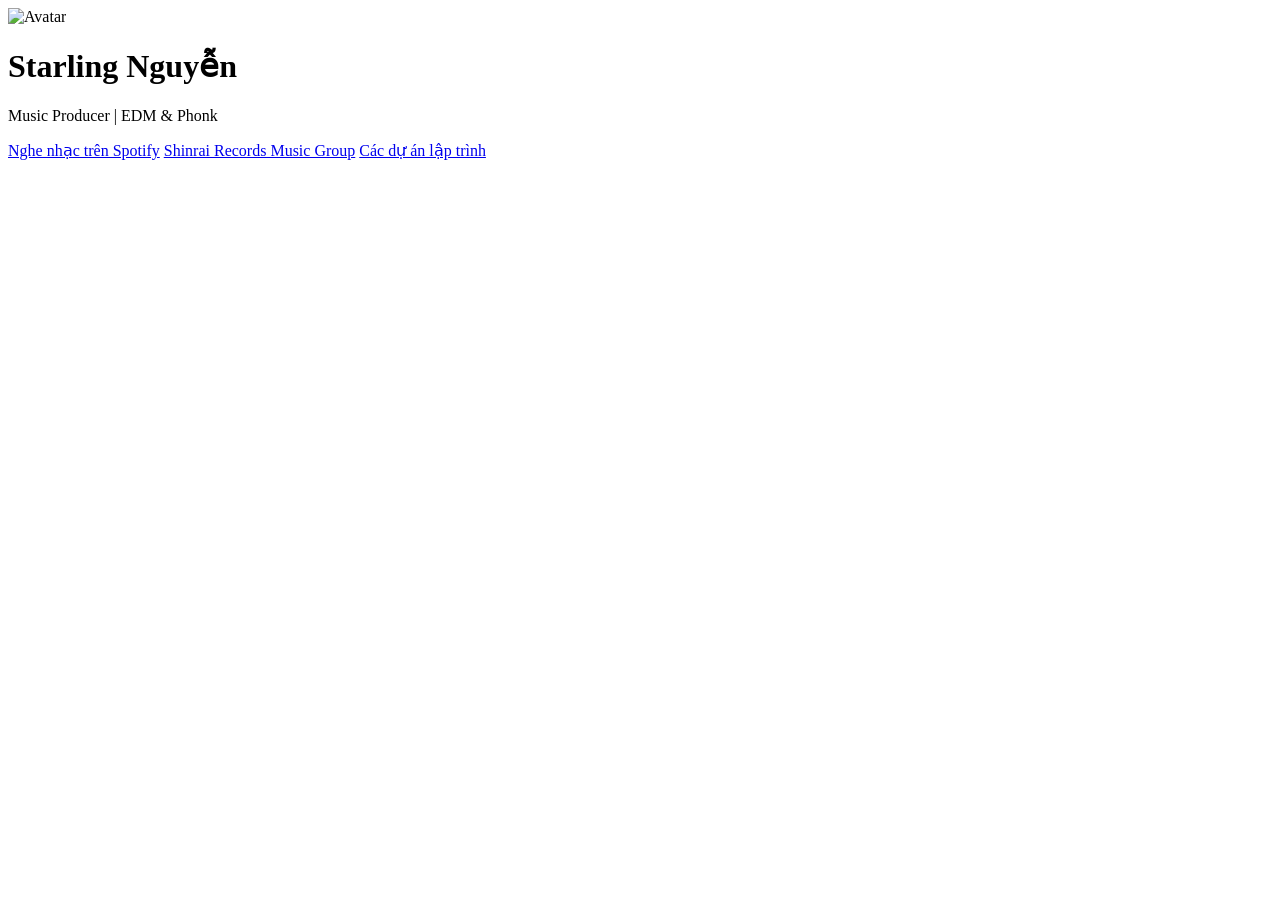
==== index.html @ a1803b0f "Create index.html for personal linktree This HTML file serves as a personal linktree page for Starli" ====
<!DOCTYPE html>
<html lang="vi">
<head>
    <meta charset="UTF-8">
    <meta name="viewport" content="width=device-width, initial-scale=1.0">
    <title>STARLINGNX | Linktree</title>
    <link rel="stylesheet" href="style.css">
</head>
<body>
    <div class="container">
        <!-- Đổi 'avatar.jpg' thành đường dẫn ảnh thực tế của bạn -->
        <img src="avatar.jpg" alt="Avatar" class="profile-pic">
        
        <h1>Starling Nguyễn</h1>
        <p>Music Producer | EDM & Phonk</p>
        
        <div class="links">
            <a href="https://spotify.com/..." class="link-btn" target="_blank">Nghe nhạc trên Spotify</a>
            <a href="https://..." class="link-btn" target="_blank">Shinrai Records Music Group</a>
            <a href="https://..." class="link-btn" target="_blank">Các dự án lập trình</a>
        </div>
    </div>
</body>
</html>
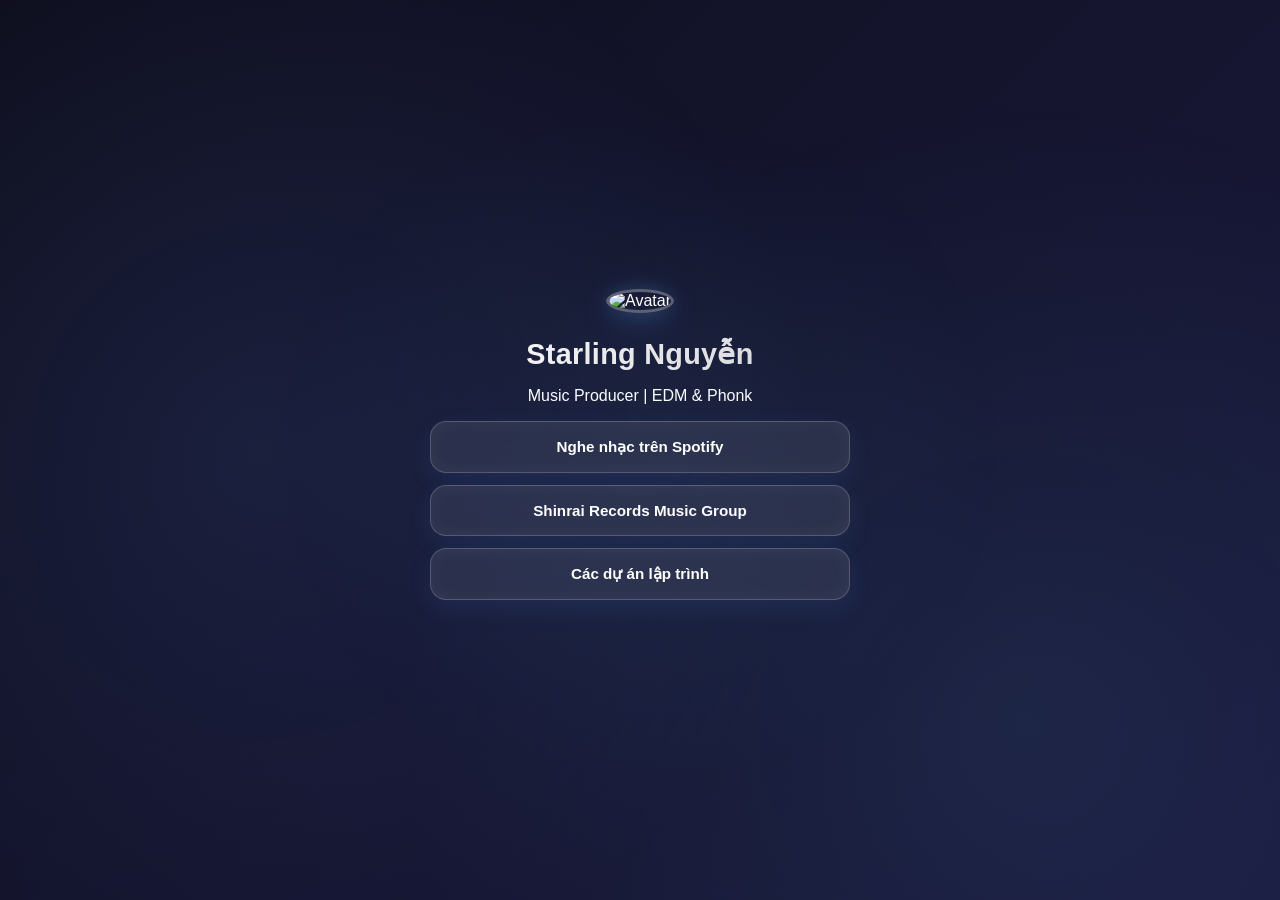
==== commit 89d03e22: "Update index.html" ====
--- a/index.html
+++ b/index.html
@@ -3,7 +3,7 @@
 <head>
     <meta charset="UTF-8">
     <meta name="viewport" content="width=device-width, initial-scale=1.0">
-    <title>STARLINGNX | Linktree</title>
+    <title>STARLINGN | Linktree</title>
     <link rel="stylesheet" href="style.css">
 </head>
 <body>
--- a/style.css
+++ b/style.css
@@ -0,0 +1,283 @@
+/* --- 1. CẤU HÌNH CHUNG & NỀN GRADIENT CHUYỂN ĐỘNG iOS 26 --- */
+* {
+    box-sizing: border-box;
+}
+
+body {
+    font-family: -apple-system, BlinkMacSystemFont, 'Segoe UI', 'Helvetica Neue', sans-serif;
+    background: linear-gradient(135deg, #0f0f1e 0%, #1a1a3e 25%, #0d2d5f 50%, #1a3a52 75%, #0f1f2e 100%);
+    background-size: 400% 400%;
+    animation: gradientBG 16s ease infinite;
+    color: #ffffff;
+    display: flex;
+    justify-content: center;
+    align-items: center;
+    min-height: 100vh;
+    padding: 40px 20px;
+    margin: 0;
+    overflow: hidden;
+}
+
+@keyframes gradientBG {
+    0% { background-position: 0% 50%; }
+    25% { background-position: 100% 50%; }
+    50% { background-position: 100% 100%; }
+    75% { background-position: 0% 100%; }
+    100% { background-position: 0% 50%; }
+}
+
+/* Animated background blur layer */
+body::before {
+    content: '';
+    position: fixed;
+    top: 0;
+    left: 0;
+    width: 100%;
+    height: 100%;
+    background: radial-gradient(circle at 20% 50%, rgba(100, 150, 255, 0.1) 0%, transparent 50%),
+                radial-gradient(circle at 80% 80%, rgba(100, 200, 255, 0.08) 0%, transparent 50%);
+    pointer-events: none;
+    animation: overlayShift 8s ease infinite;
+    z-index: 1;
+}
+
+@keyframes overlayShift {
+    0% { opacity: 0.3; }
+    50% { opacity: 0.6; }
+    100% { opacity: 0.3; }
+}
+
+/* --- 2. KHUNG NỘI DUNG (CONTAINER) --- */
+.container {
+    text-align: center;
+    width: 100%;
+    max-width: 420px;
+    position: relative;
+    z-index: 2;
+}
+
+/* Bling effect background */
+.container::before {
+    content: '';
+    position: absolute;
+    top: -50%;
+    left: -50%;
+    width: 200%;
+    height: 200%;
+    background: radial-gradient(circle at center, rgba(100, 200, 255, 0.05) 0%, transparent 70%);
+    animation: bling 20s ease infinite;
+    pointer-events: none;
+    border-radius: 50%;
+}
+
+@keyframes bling {
+    0% { transform: translate(0, 0) scale(1); }
+    50% { transform: translate(30px, -30px) scale(1.1); }
+    100% { transform: translate(0, 0) scale(1); }
+}
+
+/* --- 3. THÔNG TIN CÁ NHÂN --- */
+.profile-pic {
+    width: 110px;
+    height: 110px;
+    border-radius: 50%;
+    object-fit: cover;
+    margin-bottom: 12px;
+    border: 3px solid rgba(255, 255, 255, 0.3);
+    box-shadow: 0 8px 32px rgba(100, 150, 255, 0.2),
+                0 0 20px rgba(100, 200, 255, 0.15);
+    animation: fadeInUp 1s ease-out forwards, profileGlow 3s ease-in-out infinite;
+}
+
+@keyframes profileGlow {
+    0%, 100% { box-shadow: 0 8px 32px rgba(100, 150, 255, 0.2), 0 0 20px rgba(100, 200, 255, 0.15); }
+    50% { box-shadow: 0 8px 40px rgba(100, 150, 255, 0.35), 0 0 30px rgba(100, 200, 255, 0.25); }
+}
+
+h1 {
+    font-size: 1.8rem;
+    font-weight: 700;
+    margin: 12px 0 6px 0;
+    letter-spacing: 0.3px;
+    animation: fadeInUp 1s ease-out 0.1s forwards;
+    background: linear-gradient(135deg, #ffffff 0%, rgba(255, 255, 255, 0.8) 100%);
+    -webkit-background-clip: text;
+    -webkit-text-fill-color: transparent;
+    background-clip: text;
+}
+
+.bio {
+    font-size: 0.95rem;
+    color: rgba(255, 255, 255, 0.7);
+    margin-bottom: 32px;
+    animation: fadeInUp 1s ease-out 0.2s forwards;
+    letter-spacing: 0.2px;
+}
+
+/* --- 4. NÚT BẤM KÍNH MỜ (iOS GLASSMORPHISM) & EFFECTS --- */
+.link-btn {
+    display: flex;
+    align-items: center;
+    justify-content: center;
+    position: relative;
+    
+    background: rgba(255, 255, 255, 0.08);
+    backdrop-filter: blur(20px);
+    -webkit-backdrop-filter: blur(20px);
+    border: 1.5px solid rgba(255, 255, 255, 0.2);
+    
+    color: white;
+    text-decoration: none;
+    padding: 16px 24px;
+    margin: 12px 0;
+    border-radius: 16px;
+    font-weight: 600;
+    font-size: 0.95rem;
+    overflow: hidden;
+    
+    opacity: 0;
+    animation: fadeInUp 1s ease-out forwards;
+    transition: all 0.4s cubic-bezier(0.34, 1.56, 0.64, 1);
+    
+    /* Subtle glow effect */
+    box-shadow: 0 8px 24px rgba(100, 150, 255, 0.1),
+                inset 0 0 20px rgba(255, 255, 255, 0.05);
+}
+
+.btn-icon {
+    font-size: 1.2rem;
+    position: absolute;
+    left: 24px;
+    transition: transform 0.4s cubic-bezier(0.34, 1.56, 0.64, 1);
+}
+
+/* Shimmer Effect iOS-style */
+.link-btn::before {
+    content: '';
+    position: absolute;
+    top: 0;
+    left: -100%;
+    width: 100%;
+    height: 100%;
+    background: linear-gradient(90deg, 
+        transparent, 
+        rgba(255, 255, 255, 0.25), 
+        transparent);
+    transition: left 0.7s cubic-bezier(0.25, 0.46, 0.45, 0.94);
+}
+
+.link-btn:hover::before {
+    left: 100%;
+}
+
+/* Glow layer */
+.link-btn::after {
+    content: '';
+    position: absolute;
+    top: 0;
+    left: 0;
+    width: 100%;
+    height: 100%;
+    background: radial-gradient(circle at center, rgba(100, 200, 255, 0.3) 0%, transparent 70%);
+    opacity: 0;
+    transition: opacity 0.4s ease;
+    pointer-events: none;
+}
+
+.link-btn:hover {
+    transform: scale(1.05) translateY(-4px);
+    background: rgba(255, 255, 255, 0.15);
+    border-color: rgba(255, 255, 255, 0.4);
+    box-shadow: 0 16px 40px rgba(100, 150, 255, 0.25),
+                inset 0 0 30px rgba(255, 255, 255, 0.1),
+                0 0 20px rgba(100, 200, 255, 0.2);
+}
+
+.link-btn:hover::after {
+    opacity: 1;
+}
+
+.link-btn:hover .btn-icon {
+    transform: scale(1.2) rotate(-10deg);
+}
+
+.link-btn:active {
+    transform: scale(0.98) translateY(-2px);
+    box-shadow: 0 8px 20px rgba(100, 150, 255, 0.15),
+                inset 0 0 20px rgba(255, 255, 255, 0.08);
+}
+
+/* --- 5. HIỆU ỨNG TRUỢT LÊN TỪNG NÚT (STAGGERED FADE-IN) --- */
+@keyframes fadeInUp {
+    from {
+        opacity: 0;
+        transform: translateY(30px);
+        filter: blur(10px);
+    }
+    to {
+        opacity: 1;
+        transform: translateY(0);
+        filter: blur(0);
+    }
+}
+
+.link-btn:nth-child(1) { animation-delay: 0.3s; }
+.link-btn:nth-child(2) { animation-delay: 0.45s; }
+.link-btn:nth-child(3) { animation-delay: 0.6s; }
+.link-btn:nth-child(4) { animation-delay: 0.75s; }
+.link-btn:nth-child(5) { animation-delay: 0.9s; }
+
+/* --- 6. RESPONSIVE & TABLET/MOBILE --- */
+@media (max-width: 768px) {
+    .container {
+        max-width: 100%;
+        padding: 0 20px;
+    }
+    
+    .link-btn {
+        padding: 14px 20px;
+        font-size: 0.9rem;
+        margin: 10px 0;
+    }
+    
+    h1 {
+        font-size: 1.6rem;
+    }
+}
+
+@media (max-width: 480px) {
+    body {
+        padding: 30px 16px;
+    }
+    
+    .profile-pic {
+        width: 90px;
+        height: 90px;
+    }
+    
+    h1 {
+        font-size: 1.4rem;
+    }
+    
+    .link-btn {
+        padding: 12px 18px;
+        font-size: 0.85rem;
+        margin: 8px 0;
+        border-radius: 12px;
+    }
+}
+
+/* --- 7. DARK MODE & ACCESSIBILITY --- */
+@media (prefers-reduced-motion: reduce) {
+    * {
+        animation-duration: 0.01ms !important;
+        animation-iteration-count: 1 !important;
+        transition-duration: 0.01ms !important;
+    }
+}
+
+@supports (backdrop-filter: blur(10px)) {
+    .link-btn {
+        background: rgba(255, 255, 255, 0.08);
+    }
+}
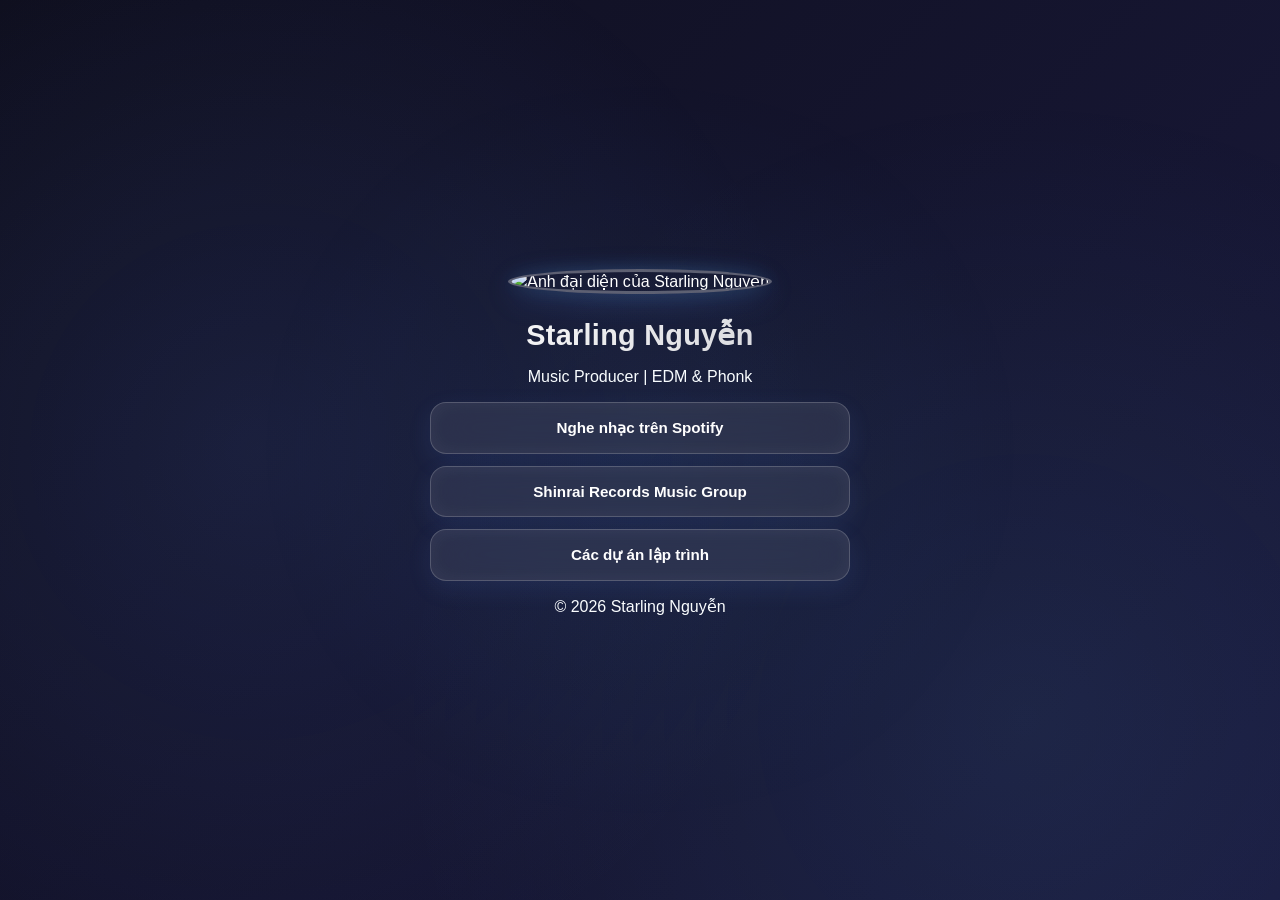
==== commit 6ed4358d: "Improve index.html: accessibility, SEO, security (meta tags, rel=noopener, lazy loading, ARIA, struc" ====
--- a/index.html
+++ b/index.html
@@ -1,24 +1,62 @@
 <!DOCTYPE html>
 <html lang="vi">
 <head>
-    <meta charset="UTF-8">
-    <meta name="viewport" content="width=device-width, initial-scale=1.0">
-    <title>STARLINGN | Linktree</title>
-    <link rel="stylesheet" href="style.css">
+  <meta charset="utf-8">
+  <meta name="viewport" content="width=device-width, initial-scale=1">
+  <title>STARLINGN | Linktree</title>
+  <meta name="description" content="Starling Nguyễn — Music Producer (EDM & Phonk). Nghe nhạc, xem dự án và liên hệ.">
+  <link rel="canonical" href="https://starlingnx.github.io/Personal_information/">
+  <!-- Open Graph / Social -->
+  <meta property="og:title" content="STARLINGN | Starling Nguyễn">
+  <meta property="og:description" content="Music Producer — EDM & Phonk. Nghe nhạc, xem dự án và liên hệ.">
+  <meta property="og:image" content="https://raw.githubusercontent.com/starlingnx/Personal_information/main/avatar.jpg">
+  <meta property="og:url" content="https://starlingnx.github.io/Personal_information/">
+  <meta name="twitter:card" content="summary_large_image">
+  <link rel="icon" href="favicon.ico">
+  <link rel="stylesheet" href="style.css">
 </head>
 <body>
-    <div class="container">
-        <!-- Đổi 'avatar.jpg' thành đường dẫn ảnh thực tế của bạn -->
-        <img src="avatar.jpg" alt="Avatar" class="profile-pic">
-        
-        <h1>Starling Nguyễn</h1>
-        <p>Music Producer | EDM & Phonk</p>
-        
-        <div class="links">
-            <a href="https://spotify.com/..." class="link-btn" target="_blank">Nghe nhạc trên Spotify</a>
-            <a href="https://..." class="link-btn" target="_blank">Shinrai Records Music Group</a>
-            <a href="https://..." class="link-btn" target="_blank">Các dự án lập trình</a>
-        </div>
-    </div>
+  <main class="container" role="main">
+    <!-- Thay avatar.jpg bằng đường dẫn ảnh thật; thêm width/height và lazy loading -->
+    <img src="avatar.jpg" alt="Ảnh đại diện của Starling Nguyễn" class="profile-pic" loading="lazy" width="200" height="200">
+    <h1>Starling Nguyễn</h1>
+    <p>Music Producer | EDM &amp; Phonk</p>
+
+    <nav class="links" aria-label="Các liên kết chính">
+      <!-- Thay các href placeholder bằng link thật; target _blank có rel để an toàn -->
+      <a href="https://open.spotify.com/" class="link-btn" target="_blank" rel="noopener noreferrer" aria-label="Nghe nhạc trên Spotify (mở tab mới)">
+        Nghe nhạc trên Spotify
+      </a>
+      <a href="https://" class="link-btn" target="_blank" rel="noopener noreferrer" aria-label="Shinrai Records Music Group (mở tab mới)">
+        Shinrai Records Music Group
+      </a>
+      <a href="https://github.com/starlingnx" class="link-btn" target="_blank" rel="noopener noreferrer" aria-label="Các dự án lập trình (mở tab mới)">
+        Các dự án lập trình
+      </a>
+    </nav>
+
+    <footer aria-label="Liên hệ">
+      <!-- Nếu muốn hiển thị email, dùng mailto: hoặc form liên hệ; cân nhắc obfuscation để tránh spam -->
+      <p>© <span id="year"></span> Starling Nguyễn</p>
+    </footer>
+  </main>
+
+  <script>
+    // small UX: cập nhật năm tự động
+    document.getElementById('year').textContent = new Date().getFullYear();
+  </script>
+
+  <!-- Structured data: Person -->
+  <script type="application/ld+json">
+  {
+    "@context": "https://schema.org",
+    "@type": "Person",
+    "name": "Starling Nguyễn",
+    "url": "https://starlingnx.github.io/Personal_information/",
+    "jobTitle": "Music Producer",
+    "description": "Music Producer — EDM & Phonk.",
+    "image": "https://raw.githubusercontent.com/starlingnx/Personal_information/main/avatar.jpg"
+  }
+  </script>
 </body>
 </html>
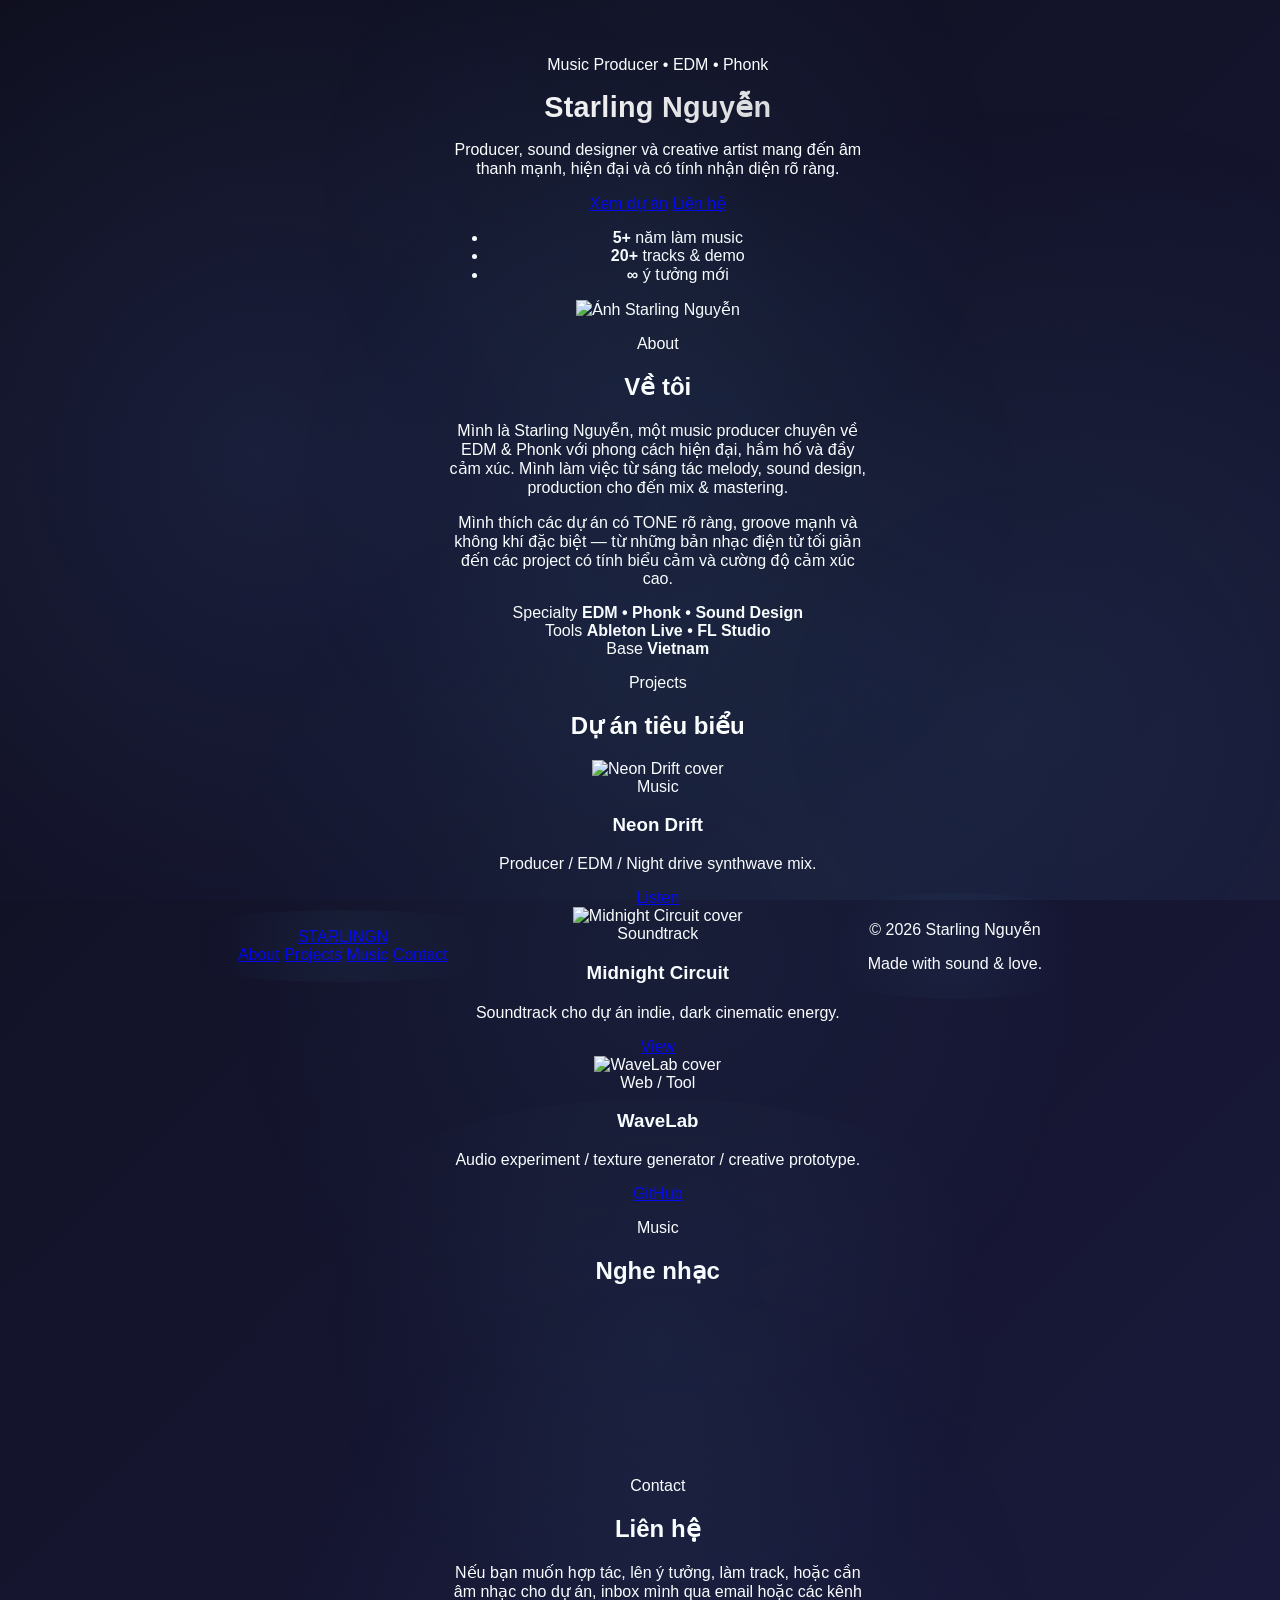
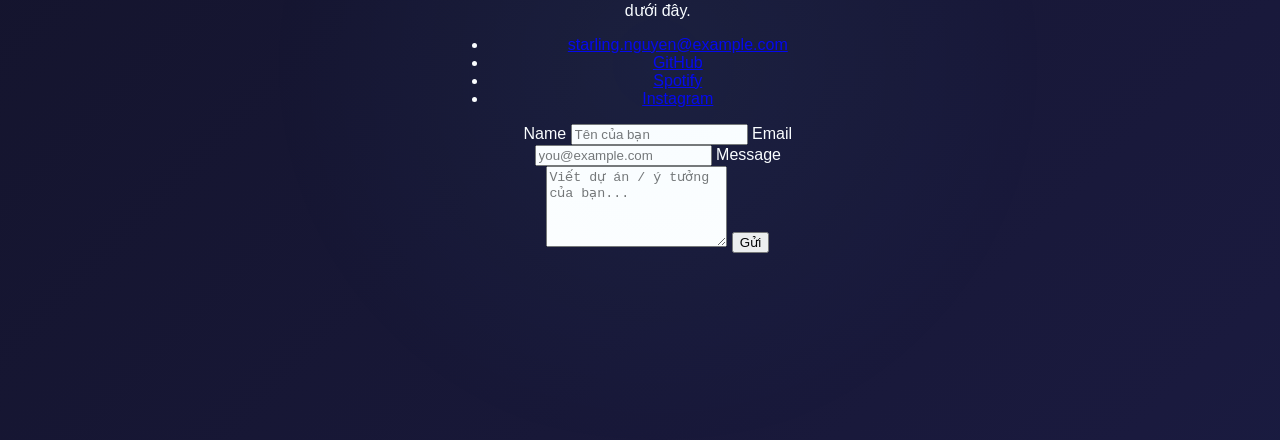
==== commit 23d5d992: "Turn the personal linktree page into a portfolio-style personal website" ====
--- a/index.html
+++ b/index.html
@@ -1,62 +1,227 @@
 <!DOCTYPE html>
 <html lang="vi">
-<head>
-  <meta charset="utf-8">
-  <meta name="viewport" content="width=device-width, initial-scale=1">
-  <title>STARLINGN | Linktree</title>
-  <meta name="description" content="Starling Nguyễn — Music Producer (EDM & Phonk). Nghe nhạc, xem dự án và liên hệ.">
-  <link rel="canonical" href="https://starlingnx.github.io/Personal_information/">
-  <!-- Open Graph / Social -->
-  <meta property="og:title" content="STARLINGN | Starling Nguyễn">
-  <meta property="og:description" content="Music Producer — EDM & Phonk. Nghe nhạc, xem dự án và liên hệ.">
-  <meta property="og:image" content="https://raw.githubusercontent.com/starlingnx/Personal_information/main/avatar.jpg">
-  <meta property="og:url" content="https://starlingnx.github.io/Personal_information/">
-  <meta name="twitter:card" content="summary_large_image">
-  <link rel="icon" href="favicon.ico">
-  <link rel="stylesheet" href="style.css">
-</head>
-<body>
-  <main class="container" role="main">
-    <!-- Thay avatar.jpg bằng đường dẫn ảnh thật; thêm width/height và lazy loading -->
-    <img src="avatar.jpg" alt="Ảnh đại diện của Starling Nguyễn" class="profile-pic" loading="lazy" width="200" height="200">
-    <h1>Starling Nguyễn</h1>
-    <p>Music Producer | EDM &amp; Phonk</p>
-
-    <nav class="links" aria-label="Các liên kết chính">
-      <!-- Thay các href placeholder bằng link thật; target _blank có rel để an toàn -->
-      <a href="https://open.spotify.com/" class="link-btn" target="_blank" rel="noopener noreferrer" aria-label="Nghe nhạc trên Spotify (mở tab mới)">
-        Nghe nhạc trên Spotify
-      </a>
-      <a href="https://" class="link-btn" target="_blank" rel="noopener noreferrer" aria-label="Shinrai Records Music Group (mở tab mới)">
-        Shinrai Records Music Group
-      </a>
-      <a href="https://github.com/starlingnx" class="link-btn" target="_blank" rel="noopener noreferrer" aria-label="Các dự án lập trình (mở tab mới)">
-        Các dự án lập trình
-      </a>
-    </nav>
-
-    <footer aria-label="Liên hệ">
-      <!-- Nếu muốn hiển thị email, dùng mailto: hoặc form liên hệ; cân nhắc obfuscation để tránh spam -->
-      <p>© <span id="year"></span> Starling Nguyễn</p>
+  <head>
+    <meta charset="utf-8" />
+    <meta name="viewport" content="width=device-width, initial-scale=1" />
+    <title>Starling Nguyễn | Portfolio</title>
+    <meta
+      name="description"
+      content="Starling Nguyễn — Music Producer & Portfolio. EDM, Phonk, sound design, projects and contact."
+    />
+    <meta property="og:title" content="Starling Nguyễn | Portfolio" />
+    <meta
+      property="og:description"
+      content="Music Producer — EDM & Phonk. Explore projects, tracks and contact."
+    />
+    <meta property="og:image" content="https://raw.githubusercontent.com/starlingnx/Personal_information/main/avatar.jpg" />
+    <meta property="og:url" content="https://starlingnx.github.io/Personal_information/" />
+    <meta name="twitter:card" content="summary_large_image" />
+    <link rel="icon" href="favicon.ico" />
+    <link rel="stylesheet" href="style.css" />
+  </head>
+  <body>
+    <header class="site-header">
+      <div class="container nav-wrap">
+        <a href="#top" class="brand">STARLINGN</a>
+        <nav class="nav" aria-label="Main navigation">
+          <a href="#about">About</a>
+          <a href="#projects">Projects</a>
+          <a href="#music">Music</a>
+          <a href="#contact">Contact</a>
+        </nav>
+      </div>
+    </header>
+
+    <main id="top">
+      <section class="hero">
+        <div class="container hero-grid">
+          <div class="hero-copy">
+            <p class="eyebrow">Music Producer • EDM • Phonk</p>
+            <h1>Starling Nguyễn</h1>
+            <p class="lead">
+              Producer, sound designer và creative artist mang đến âm thanh mạnh, hiện đại
+              và có tính nhận diện rõ ràng.
+            </p>
+
+            <div class="cta-row">
+              <a class="btn" href="#projects">Xem dự án</a>
+              <a class="btn btn-alt" href="#contact">Liên hệ</a>
+            </div>
+
+            <ul class="stats" aria-label="Thông tin nổi bật">
+              <li>
+                <strong>5+</strong>
+                <span>năm làm music</span>
+              </li>
+              <li>
+                <strong>20+</strong>
+                <span>tracks & demo</span>
+              </li>
+              <li>
+                <strong>∞</strong>
+                <span>ý tưởng mới</span>
+              </li>
+            </ul>
+          </div>
+
+          <div class="hero-visual">
+            <div class="avatar-frame">
+              <img src="avatar.jpg" alt="Ảnh Starling Nguyễn" class="avatar" width="360" height="360" loading="lazy" />
+            </div>
+          </div>
+        </div>
+      </section>
+
+      <section id="about" class="section">
+        <div class="container">
+          <div class="section-heading">
+            <p class="eyebrow">About</p>
+            <h2>Về tôi</h2>
+          </div>
+
+          <div class="about-grid">
+            <div class="about-copy">
+              <p>
+                Mình là Starling Nguyễn, một music producer chuyên về EDM & Phonk với
+                phong cách hiện đại, hầm hố và đầy cảm xúc. Mình làm việc từ sáng tác
+                melody, sound design, production cho đến mix & mastering.
+              </p>
+              <p>
+                Mình thích các dự án có TONE rõ ràng, groove mạnh và không khí đặc biệt —
+                từ những bản nhạc điện tử tối giản đến các project có tính biểu cảm và
+                cường độ cảm xúc cao.
+              </p>
+            </div>
+
+            <div class="info-stack">
+              <div class="info-card">
+                <span class="info-label">Specialty</span>
+                <strong>EDM • Phonk • Sound Design</strong>
+              </div>
+              <div class="info-card">
+                <span class="info-label">Tools</span>
+                <strong>Ableton Live • FL Studio</strong>
+              </div>
+              <div class="info-card">
+                <span class="info-label">Base</span>
+                <strong>Vietnam</strong>
+              </div>
+            </div>
+          </div>
+        </div>
+      </section>
+
+      <section id="projects" class="section section-alt">
+        <div class="container">
+          <div class="section-heading split">
+            <div>
+              <p class="eyebrow">Projects</p>
+              <h2>Dự án tiêu biểu</h2>
+            </div>
+          </div>
+
+          <div class="projects-grid">
+            <article class="project-card">
+              <img src="https://images.unsplash.com/photo-1504805572947-34fad45aed93?auto=format&fit=crop&w=1000&q=80" alt="Neon Drift cover" loading="lazy" />
+              <div class="project-body">
+                <span class="project-tag">Music</span>
+                <h3>Neon Drift</h3>
+                <p>Producer / EDM / Night drive synthwave mix.</p>
+                <a href="https://open.spotify.com/" target="_blank" rel="noopener noreferrer">Listen</a>
+              </div>
+            </article>
+
+            <article class="project-card">
+              <img src="https://images.unsplash.com/photo-1499084732479-de2c02d45fc4?auto=format&fit=crop&w=1000&q=80" alt="Midnight Circuit cover" loading="lazy" />
+              <div class="project-body">
+                <span class="project-tag">Soundtrack</span>
+                <h3>Midnight Circuit</h3>
+                <p>Soundtrack cho dự án indie, dark cinematic energy.</p>
+                <a href="https://open.spotify.com/" target="_blank" rel="noopener noreferrer">View</a>
+              </div>
+            </article>
+
+            <article class="project-card">
+              <img src="https://images.unsplash.com/photo-1504384308090-c894fdcc538d?auto=format&fit=crop&w=1000&q=80" alt="WaveLab cover" loading="lazy" />
+              <div class="project-body">
+                <span class="project-tag">Web / Tool</span>
+                <h3>WaveLab</h3>
+                <p>Audio experiment / texture generator / creative prototype.</p>
+                <a href="https://github.com/starlingnx" target="_blank" rel="noopener noreferrer">GitHub</a>
+              </div>
+            </article>
+          </div>
+        </div>
+      </section>
+
+      <section id="music" class="section">
+        <div class="container">
+          <div class="section-heading">
+            <p class="eyebrow">Music</p>
+            <h2>Nghe nhạc</h2>
+          </div>
+
+          <div class="music-wrap">
+            <iframe
+              src="https://open.spotify.com/embed/playlist/37i9dQZF1DXcBWIGoYBM5M?utm_source=generator"
+              width="100%"
+              height="152"
+              frameborder="0"
+              allowtransparency="true"
+              allow="autoplay; clipboard-write; encrypted-media; fullscreen; picture-in-picture"
+              loading="lazy"
+              title="Spotify playlist"
+            ></iframe>
+          </div>
+        </div>
+      </section>
+
+      <section id="contact" class="section accent-section">
+        <div class="container contact-grid">
+          <div class="contact-panel">
+            <p class="eyebrow">Contact</p>
+            <h2>Liên hệ</h2>
+            <p>
+              Nếu bạn muốn hợp tác, lên ý tưởng, làm track, hoặc cần âm nhạc cho dự án,
+              inbox mình qua email hoặc các kênh dưới đây.
+            </p>
+
+            <ul class="contact-links">
+              <li><a href="mailto:starling.nguyen@example.com">starling.nguyen@example.com</a></li>
+              <li><a href="https://github.com/starlingnx" target="_blank" rel="noopener noreferrer">GitHub</a></li>
+              <li><a href="https://open.spotify.com/" target="_blank" rel="noopener noreferrer">Spotify</a></li>
+              <li><a href="https://instagram.com/" target="_blank" rel="noopener noreferrer">Instagram</a></li>
+            </ul>
+          </div>
+
+          <form class="contact-form" action="https://formspree.io/f/your-form-id" method="POST">
+            <label>
+              <span>Name</span>
+              <input type="text" name="name" placeholder="Tên của bạn" required />
+            </label>
+            <label>
+              <span>Email</span>
+              <input type="email" name="email" placeholder="you@example.com" required />
+            </label>
+            <label>
+              <span>Message</span>
+              <textarea name="message" rows="5" placeholder="Viết dự án / ý tưởng của bạn..." required></textarea>
+            </label>
+            <button type="submit" class="btn">Gửi</button>
+          </form>
+        </div>
+      </section>
+    </main>
+
+    <footer class="site-footer">
+      <div class="container footer-inner">
+        <p>© <span id="year"></span> Starling Nguyễn</p>
+        <p>Made with sound & love.</p>
+      </div>
     </footer>
-  </main>
-
-  <script>
-    // small UX: cập nhật năm tự động
-    document.getElementById('year').textContent = new Date().getFullYear();
-  </script>
-
-  <!-- Structured data: Person -->
-  <script type="application/ld+json">
-  {
-    "@context": "https://schema.org",
-    "@type": "Person",
-    "name": "Starling Nguyễn",
-    "url": "https://starlingnx.github.io/Personal_information/",
-    "jobTitle": "Music Producer",
-    "description": "Music Producer — EDM & Phonk.",
-    "image": "https://raw.githubusercontent.com/starlingnx/Personal_information/main/avatar.jpg"
-  }
-  </script>
-</body>
+
+    <script>
+      document.getElementById('year').textContent = new Date().getFullYear();
+    </script>
+  </body>
 </html>
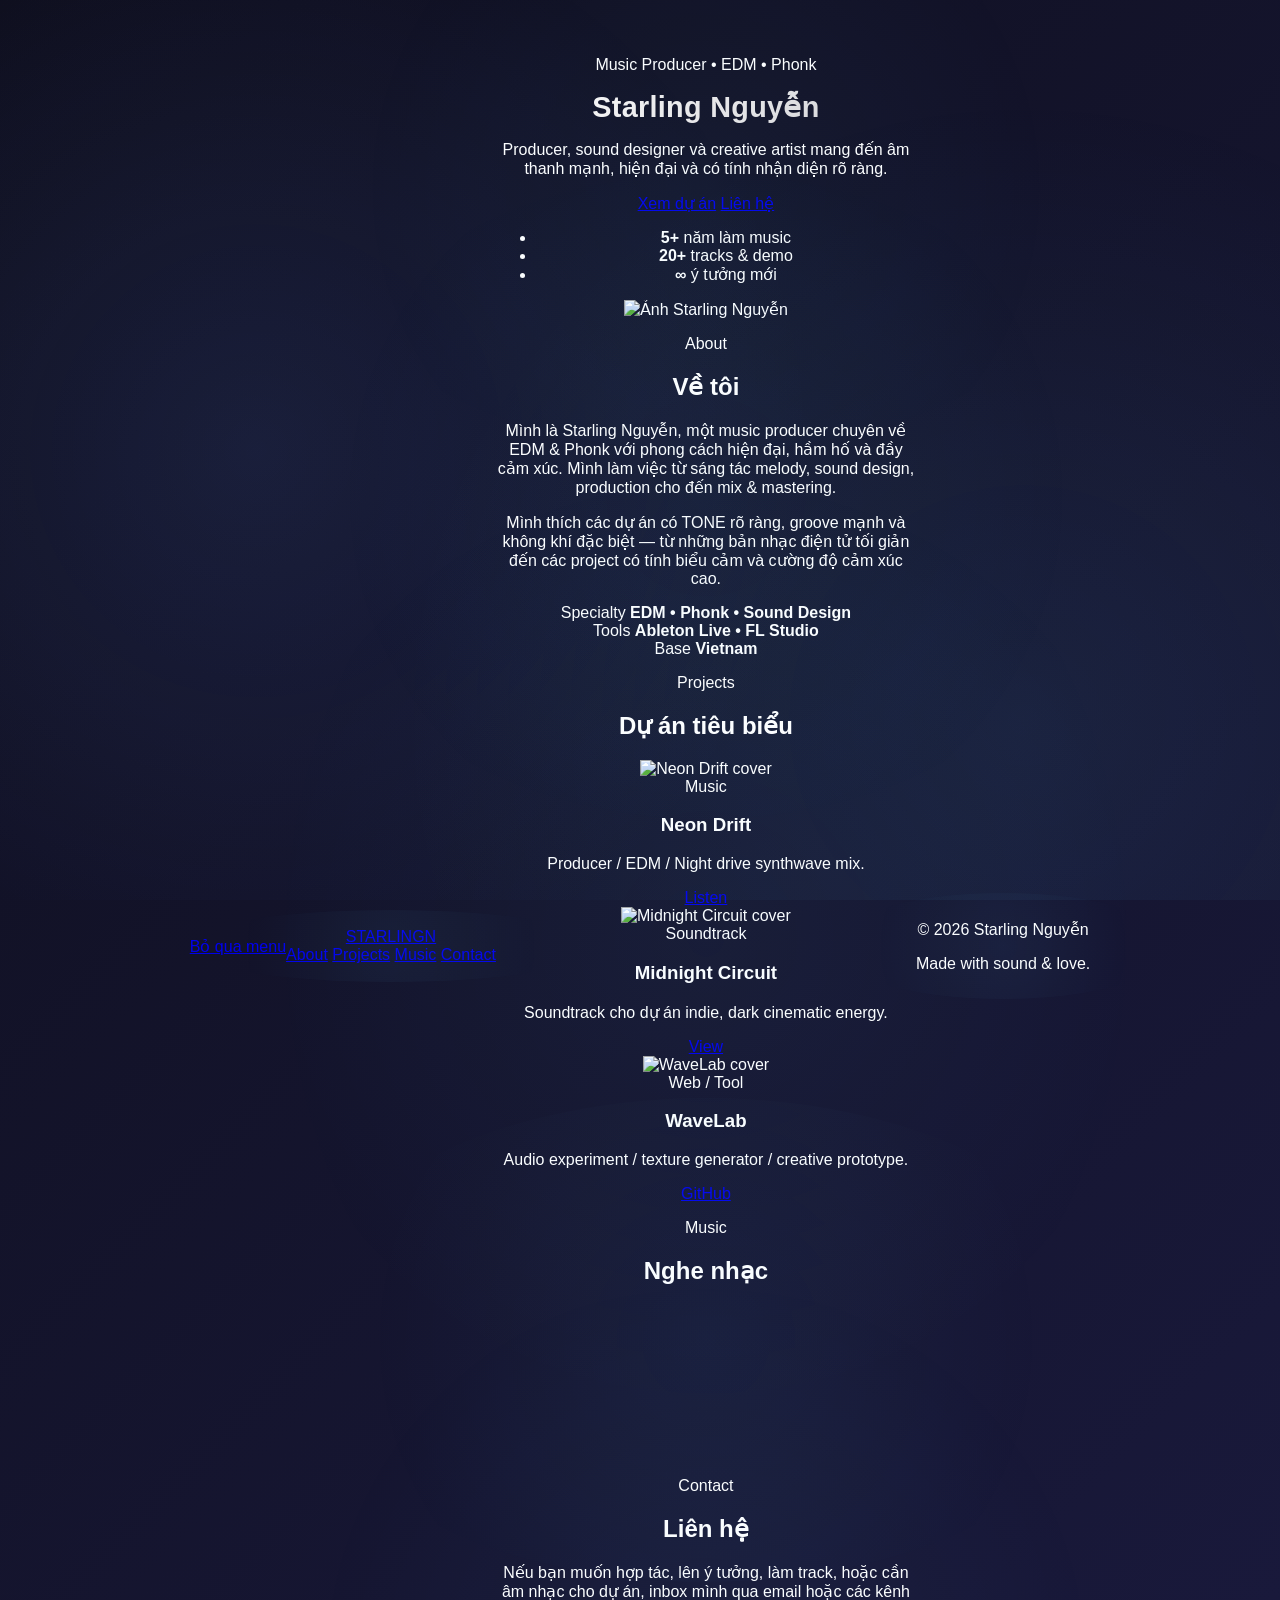
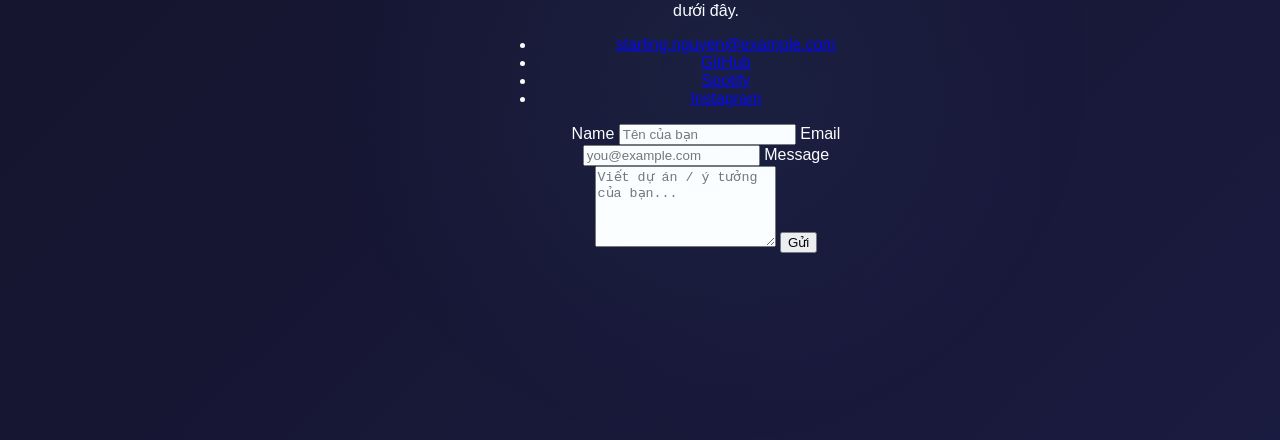
==== commit 7a3879f6: "feat: create premium portfolio landing page" ====
--- a/index.html
+++ b/index.html
@@ -20,7 +20,8 @@
     <link rel="stylesheet" href="style.css" />
   </head>
   <body>
-    <header class="site-header">
+    <a class="skip-link" href="#main">Bỏ qua menu</a>
+    <header class="site-header" role="banner">
       <div class="container nav-wrap">
         <a href="#top" class="brand">STARLINGN</a>
         <nav class="nav" aria-label="Main navigation">
@@ -32,8 +33,8 @@
       </div>
     </header>
 
-    <main id="top">
-      <section class="hero">
+    <main id="main" class="page-main" role="main">
+      <section class="hero" id="top">
         <div class="container hero-grid">
           <div class="hero-copy">
             <p class="eyebrow">Music Producer • EDM • Phonk</p>
@@ -213,7 +214,7 @@
       </section>
     </main>
 
-    <footer class="site-footer">
+    <footer class="site-footer" role="contentinfo">
       <div class="container footer-inner">
         <p>© <span id="year"></span> Starling Nguyễn</p>
         <p>Made with sound & love.</p>
@@ -222,6 +223,7 @@
 
     <script>
       document.getElementById('year').textContent = new Date().getFullYear();
+      document.documentElement.style.scrollBehavior = 'smooth';
     </script>
   </body>
 </html>
